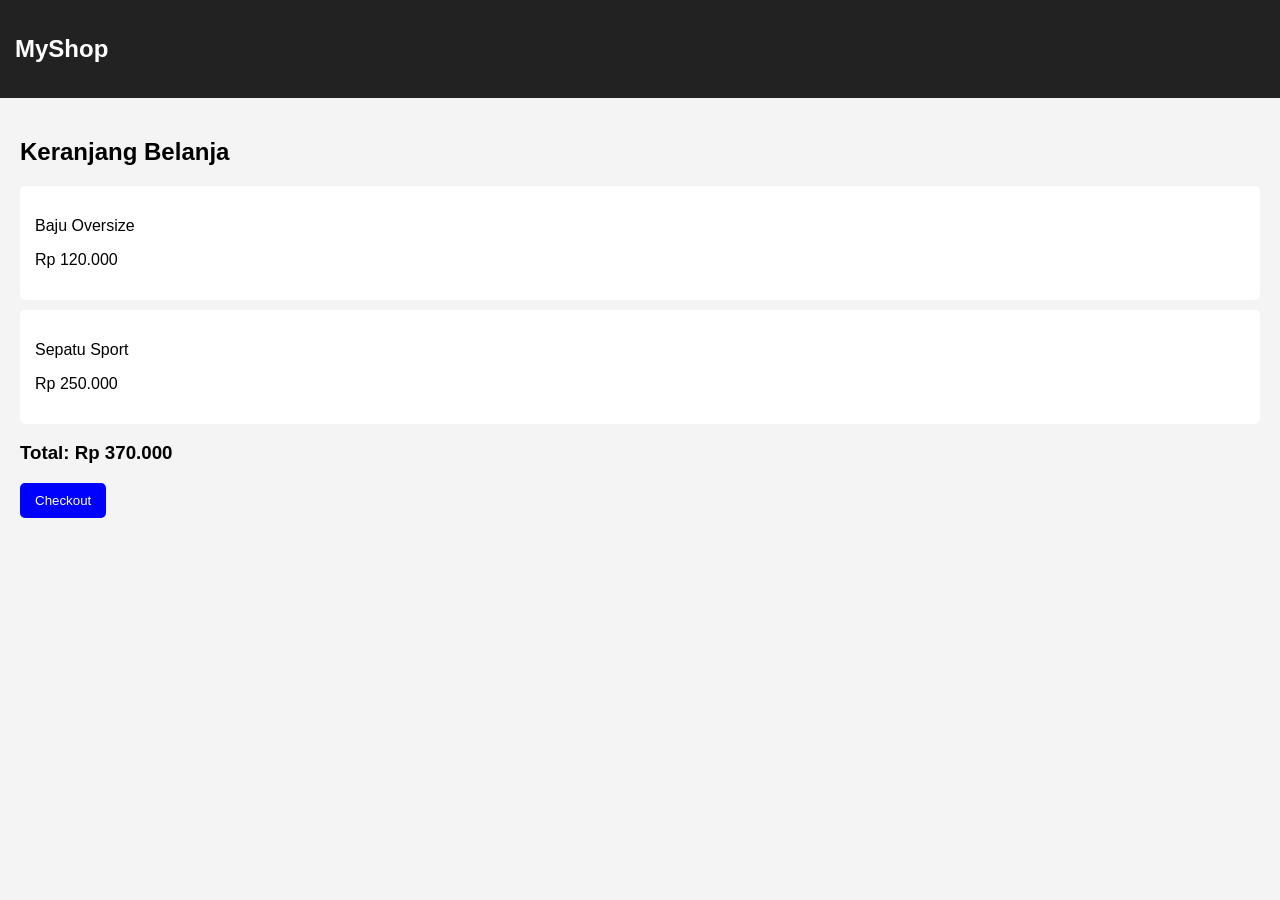
==== cart.html @ c7cf8969 "Menambahkan halaman products cart css dan javascript" ====
<!DOCTYPE html>
<html>
<head>
    <title>Cart</title>
    <link rel="stylesheet" href="css/style.css">
</head>
<body>

    <nav>
        <h1>MyShop</h1>
    </nav>

    <section class="cart">

        <h2>Keranjang Belanja</h2>

        <div class="cart-item">
            <p>Baju Oversize</p>
            <p>Rp 120.000</p>
        </div>

        <div class="cart-item">
            <p>Sepatu Sport</p>
            <p>Rp 250.000</p>
        </div>

        <h3>Total: Rp 370.000</h3>

        <button>Checkout</button>

    </section>

</body>
</html>
---- css/style.css ----
body{
    font-family: Arial;
    margin:0;
    padding:0;
    background:#f4f4f4;
}

nav{
    display:flex;
    justify-content:space-between;
    align-items:center;
    background:#222;
    color:white;
    padding:15px;
}

nav ul{
    display:flex;
    list-style:none;
}

nav ul li{
    margin-left:20px;
}

nav ul li a{
    color:white;
    text-decoration:none;
}

.products{
    display:grid;
    grid-template-columns:repeat(3,1fr);
    gap:20px;
    padding:20px;
}

.card{
    background:white;
    padding:20px;
    border-radius:10px;
    text-align:center;
    box-shadow:0 2px 5px rgba(0,0,0,0.2);
}

button{
    background:blue;
    color:white;
    border:none;
    padding:10px 15px;
    border-radius:5px;
    cursor:pointer;
}

button:hover{
    background:darkblue;
}

.cart{
    padding:20px;
}

.cart-item{
    background:white;
    margin-bottom:10px;
    padding:15px;
    border-radius:5px;
}
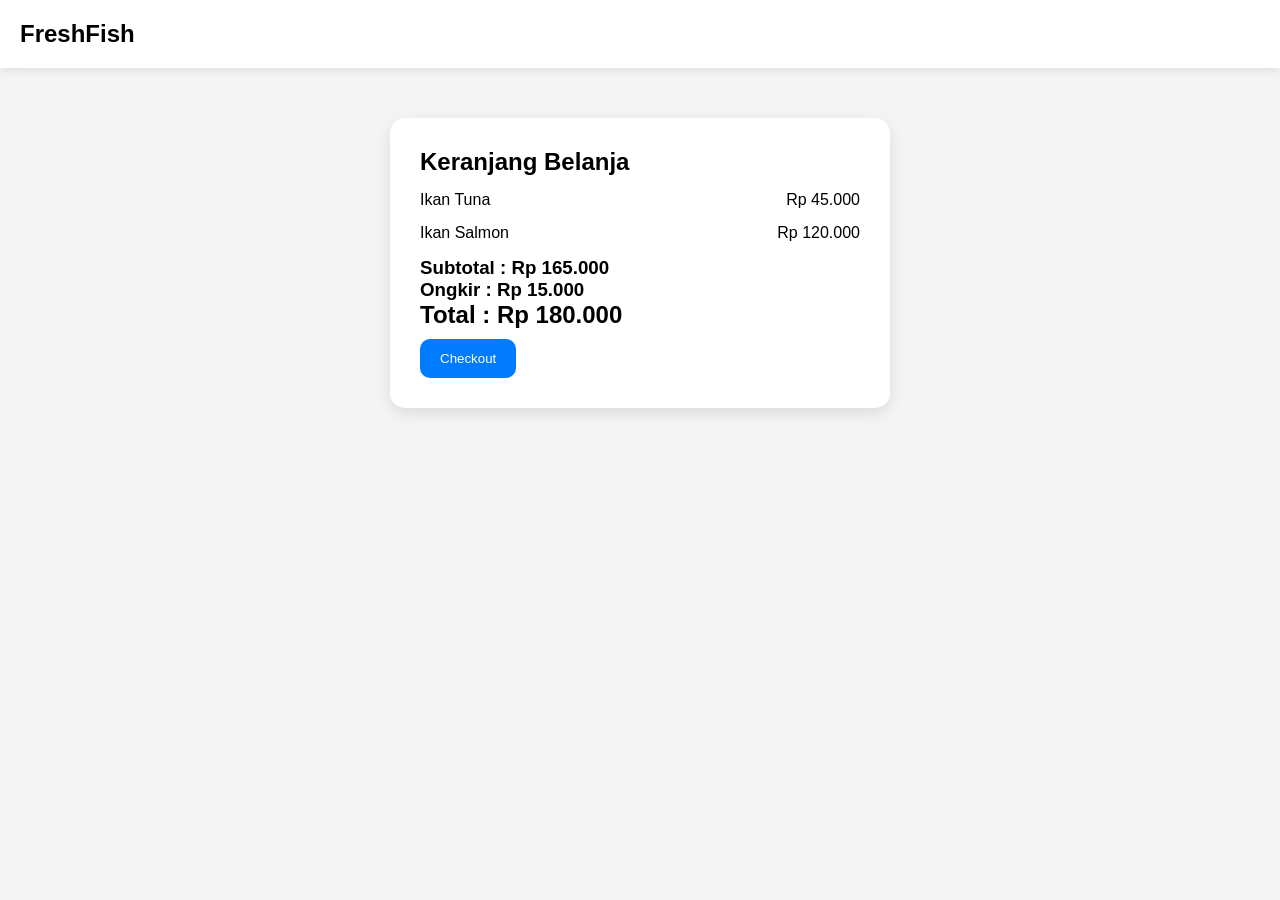
==== commit 85294578: "Membuat struktur awal project FreshFish" ====
--- a/cart.html
+++ b/cart.html
@@ -1,34 +1,40 @@
 <!DOCTYPE html>
-<html>
+<html lang="id">
 <head>
-    <title>Cart</title>
+    <meta charset="UTF-8">
+    <meta name="viewport" content="width=device-width, initial-scale=1.0">
+    <title>Keranjang</title>
     <link rel="stylesheet" href="css/style.css">
 </head>
 <body>
 
-    <nav>
-        <h1>MyShop</h1>
-    </nav>
+<nav>
+    <h1>FreshFish</h1>
+</nav>
 
-    <section class="cart">
+<section class="cart">
 
-        <h2>Keranjang Belanja</h2>
+    <h2>Keranjang Belanja</h2>
 
-        <div class="cart-item">
-            <p>Baju Oversize</p>
-            <p>Rp 120.000</p>
-        </div>
+    <div class="cart-item">
+        <p>Ikan Tuna</p>
+        <p>Rp 45.000</p>
+    </div>
 
-        <div class="cart-item">
-            <p>Sepatu Sport</p>
-            <p>Rp 250.000</p>
-        </div>
+    <div class="cart-item">
+        <p>Ikan Salmon</p>
+        <p>Rp 120.000</p>
+    </div>
 
-        <h3>Total: Rp 370.000</h3>
+    <h3>Subtotal : Rp 165.000</h3>
+    <h3>Ongkir : Rp 15.000</h3>
+    <h2>Total : Rp 180.000</h2>
 
+    <a href="checkout.html">
         <button>Checkout</button>
+    </a>
 
-    </section>
+</section>
 
 </body>
 </html>
--- a/css/style.css
+++ b/css/style.css
@@ -1,7 +1,11 @@
-body{
-    font-family: Arial;
+*{
     margin:0;
     padding:0;
+    box-sizing:border-box;
+    font-family:Arial;
+}
+
+body{
     background:#f4f4f4;
 }
 
@@ -9,9 +13,9 @@
     display:flex;
     justify-content:space-between;
     align-items:center;
-    background:#222;
-    color:white;
-    padding:15px;
+    background:white;
+    padding:20px;
+    box-shadow:0 2px 10px rgba(0,0,0,0.1);
 }
 
 nav ul{
@@ -24,45 +28,123 @@
 }
 
 nav ul li a{
+    text-decoration:none;
+    color:black;
+    font-weight:bold;
+}
+
+.hero{
+    height:400px;
+    background:linear-gradient(to right,#007bff,#0056b3);
     color:white;
-    text-decoration:none;
+    display:flex;
+    justify-content:center;
+    align-items:center;
+    text-align:center;
+    padding:20px;
+}
+
+.hero h2{
+    font-size:50px;
+    margin-bottom:20px;
+}
+
+button{
+    background:#007bff;
+    color:white;
+    border:none;
+    padding:12px 20px;
+    border-radius:10px;
+    cursor:pointer;
+    margin-top:10px;
+}
+
+button:hover{
+    background:#0056b3;
 }
 
 .products{
     display:grid;
     grid-template-columns:repeat(3,1fr);
     gap:20px;
-    padding:20px;
+    padding:40px;
 }
 
 .card{
     background:white;
     padding:20px;
-    border-radius:10px;
+    border-radius:15px;
     text-align:center;
-    box-shadow:0 2px 5px rgba(0,0,0,0.2);
+    box-shadow:0 5px 15px rgba(0,0,0,0.1);
 }
 
-button{
-    background:blue;
-    color:white;
-    border:none;
-    padding:10px 15px;
-    border-radius:5px;
-    cursor:pointer;
+.card img{
+    width:100%;
+    height:200px;
+    object-fit:cover;
+    border-radius:10px;
 }
 
-button:hover{
-    background:darkblue;
+.card input{
+    width:100%;
+    padding:10px;
+    margin-top:10px;
 }
 
-.cart{
-    padding:20px;
+.cart,
+.checkout,
+.form-box,
+.success{
+    width:90%;
+    max-width:500px;
+    background:white;
+    margin:50px auto;
+    padding:30px;
+    border-radius:15px;
+    box-shadow:0 5px 15px rgba(0,0,0,0.1);
 }
 
 .cart-item{
-    background:white;
-    margin-bottom:10px;
-    padding:15px;
-    border-radius:5px;
+    display:flex;
+    justify-content:space-between;
+    margin:15px 0;
+}
+
+input,
+select{
+    width:100%;
+    padding:12px;
+    margin:10px 0;
+}
+
+.summary{
+    margin-top:20px;
+}
+
+footer{
+    background:#222;
+    color:white;
+    text-align:center;
+    padding:20px;
+    margin-top:50px;
+}
+
+.success{
+    text-align:center;
+}
+
+@media(max-width:768px){
+
+.products{
+    grid-template-columns:1fr;
+}
+
+nav{
+    flex-direction:column;
+}
+
+nav ul{
+    margin-top:15px;
+}
+
 }
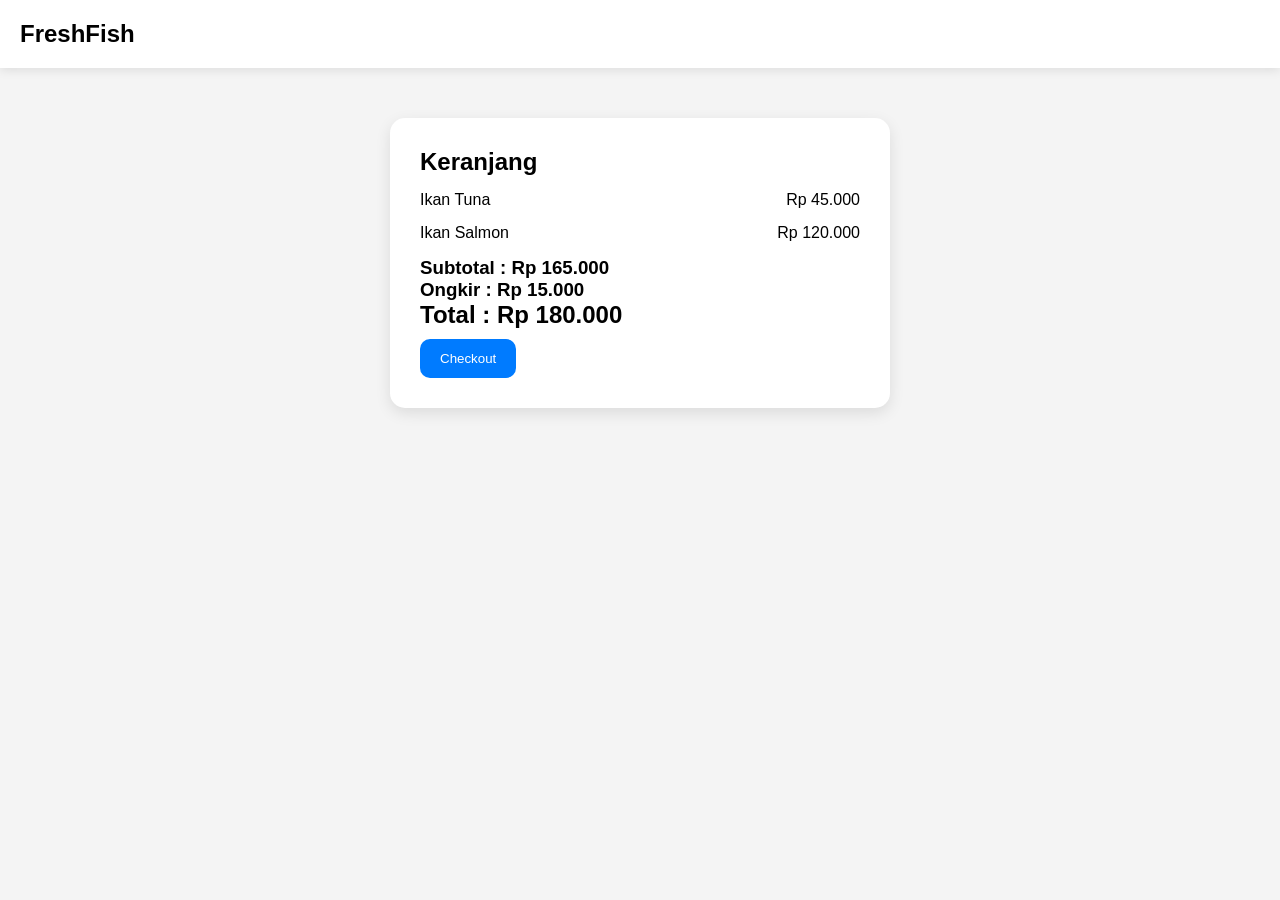
==== commit fb26fd83: "Menambahkan cart dan checkout" ====
--- a/cart.html
+++ b/cart.html
@@ -14,7 +14,7 @@
 
 <section class="cart">
 
-    <h2>Keranjang Belanja</h2>
+    <h2>Keranjang</h2>
 
     <div class="cart-item">
         <p>Ikan Tuna</p>
--- a/css/style.css
+++ b/css/style.css
@@ -147,4 +147,14 @@
     margin-top:15px;
 }
 
+.hero{
+   height:300px;
+   background:blue;
+}
+
+.card{
+   background:white;
+   padding:20px;
+}
+
 }
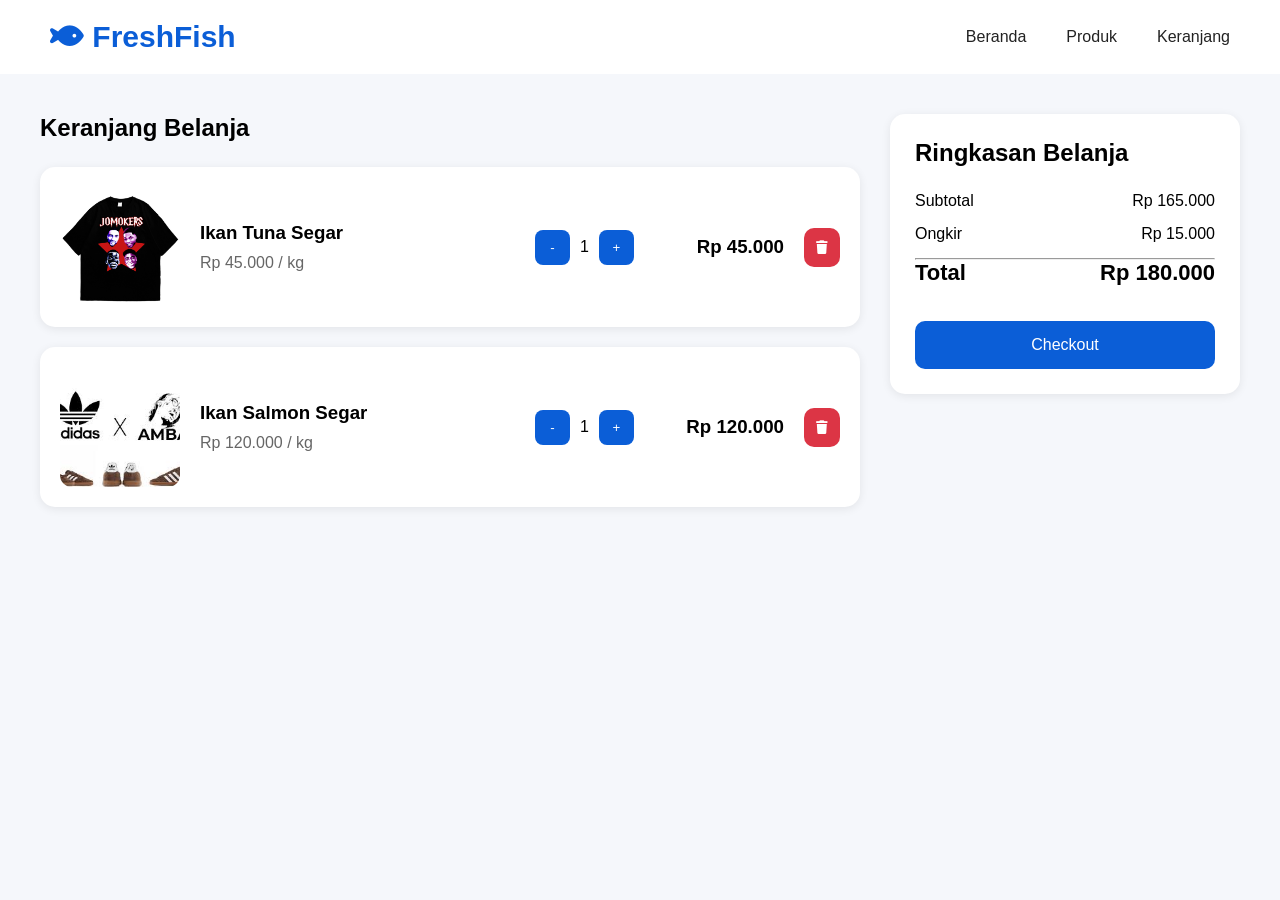
==== commit 5aafdf8c: "Menambahkan halaman keranjang belanja" ====
--- a/cart.html
+++ b/cart.html
@@ -3,36 +3,143 @@
 <head>
     <meta charset="UTF-8">
     <meta name="viewport" content="width=device-width, initial-scale=1.0">
-    <title>Keranjang</title>
+    <title>Keranjang Belanja - FreshFish</title>
+
     <link rel="stylesheet" href="css/style.css">
+
+    <link rel="stylesheet"
+    href="https://cdnjs.cloudflare.com/ajax/libs/font-awesome/6.5.1/css/all.min.css">
 </head>
+
 <body>
 
-<nav>
-    <h1>FreshFish</h1>
+<nav class="navbar">
+
+    <div class="logo">
+        <i class="fas fa-fish"></i>
+        FreshFish
+    </div>
+
+    <ul class="menu">
+        <li><a href="index.html">Beranda</a></li>
+        <li><a href="products.html">Produk</a></li>
+        <li><a href="cart.html">Keranjang</a></li>
+    </ul>
+
 </nav>
 
-<section class="cart">
+<section class="cart-page">
 
-    <h2>Keranjang</h2>
+    <!-- DAFTAR PRODUK -->
 
-    <div class="cart-item">
-        <p>Ikan Tuna</p>
-        <p>Rp 45.000</p>
+    <div class="cart-items">
+
+        <h2>Keranjang Belanja</h2>
+
+        <!-- ITEM 1 -->
+
+        <div class="cart-card">
+
+            <img src="images/tuna.jpg" alt="">
+
+            <div class="cart-info">
+
+                <h3>Ikan Tuna Segar</h3>
+
+                <p>Rp 45.000 / kg</p>
+
+            </div>
+
+            <div class="quantity-box">
+
+                <button>-</button>
+
+                <span>1</span>
+
+                <button>+</button>
+
+            </div>
+
+            <h3 class="subtotal">
+                Rp 45.000
+            </h3>
+
+            <button class="delete-btn">
+                <i class="fas fa-trash"></i>
+            </button>
+
+        </div>
+
+        <!-- ITEM 2 -->
+
+        <div class="cart-card">
+
+            <img src="images/salmon.jpg" alt="">
+
+            <div class="cart-info">
+
+                <h3>Ikan Salmon Segar</h3>
+
+                <p>Rp 120.000 / kg</p>
+
+            </div>
+
+            <div class="quantity-box">
+
+                <button>-</button>
+
+                <span>1</span>
+
+                <button>+</button>
+
+            </div>
+
+            <h3 class="subtotal">
+                Rp 120.000
+            </h3>
+
+            <button class="delete-btn">
+                <i class="fas fa-trash"></i>
+            </button>
+
+        </div>
+
     </div>
 
-    <div class="cart-item">
-        <p>Ikan Salmon</p>
-        <p>Rp 120.000</p>
+    <!-- RINGKASAN -->
+
+    <div class="summary-card">
+
+        <h2>Ringkasan Belanja</h2>
+
+        <div class="summary-row">
+            <span>Subtotal</span>
+            <span>Rp 165.000</span>
+        </div>
+
+        <div class="summary-row">
+            <span>Ongkir</span>
+            <span>Rp 15.000</span>
+        </div>
+
+        <hr>
+
+        <div class="summary-row total">
+            <span>Total</span>
+            <span>Rp 180.000</span>
+        </div>
+
+        <a href="checkout.html">
+
+            <button class="checkout-btn">
+
+                Checkout
+
+            </button>
+
+        </a>
+
     </div>
-
-    <h3>Subtotal : Rp 165.000</h3>
-    <h3>Ongkir : Rp 15.000</h3>
-    <h2>Total : Rp 180.000</h2>
-
-    <a href="checkout.html">
-        <button>Checkout</button>
-    </a>
 
 </section>
 
--- a/css/style.css
+++ b/css/style.css
@@ -1,160 +1,474 @@
 *{
-    margin:0;
-    padding:0;
-    box-sizing:border-box;
-    font-family:Arial;
+margin:0;
+padding:0;
+box-sizing:border-box;
+font-family:'Segoe UI',sans-serif;
 }
 
 body{
-    background:#f4f4f4;
-}
-
-nav{
-    display:flex;
-    justify-content:space-between;
-    align-items:center;
-    background:white;
-    padding:20px;
-    box-shadow:0 2px 10px rgba(0,0,0,0.1);
-}
-
-nav ul{
-    display:flex;
-    list-style:none;
-}
-
-nav ul li{
-    margin-left:20px;
-}
-
-nav ul li a{
-    text-decoration:none;
-    color:black;
-    font-weight:bold;
+background:#f5f7fb;
+}
+
+.navbar{
+background:white;
+padding:20px 50px;
+display:flex;
+justify-content:space-between;
+align-items:center;
+box-shadow:0 2px 10px rgba(0,0,0,.08);
+}
+
+.logo{
+font-size:30px;
+font-weight:bold;
+color:#0b5ed7;
+}
+
+.menu{
+display:flex;
+gap:40px;
+list-style:none;
+}
+
+.menu a{
+text-decoration:none;
+color:#222;
+font-weight:500;
+}
+
+.right-nav{
+display:flex;
+align-items:center;
+gap:15px;
+}
+
+.right-nav input{
+padding:12px;
+width:220px;
+border:1px solid #ddd;
+border-radius:10px;
+}
+
+.btn-login{
+padding:12px 18px;
+border:1px solid #ddd;
+border-radius:10px;
+text-decoration:none;
+color:black;
+}
+
+.btn-daftar{
+padding:12px 18px;
+background:#0b5ed7;
+color:white;
+border-radius:10px;
+text-decoration:none;
 }
 
 .hero{
-    height:400px;
-    background:linear-gradient(to right,#007bff,#0056b3);
-    color:white;
-    display:flex;
-    justify-content:center;
-    align-items:center;
-    text-align:center;
-    padding:20px;
-}
-
-.hero h2{
-    font-size:50px;
-    margin-bottom:20px;
-}
-
-button{
-    background:#007bff;
-    color:white;
-    border:none;
-    padding:12px 20px;
-    border-radius:10px;
-    cursor:pointer;
-    margin-top:10px;
-}
-
-button:hover{
-    background:#0056b3;
-}
-
-.products{
-    display:grid;
-    grid-template-columns:repeat(3,1fr);
-    gap:20px;
-    padding:40px;
-}
-
-.card{
-    background:white;
-    padding:20px;
-    border-radius:15px;
-    text-align:center;
-    box-shadow:0 5px 15px rgba(0,0,0,0.1);
-}
-
-.card img{
-    width:100%;
-    height:200px;
-    object-fit:cover;
-    border-radius:10px;
-}
-
-.card input{
-    width:100%;
-    padding:10px;
-    margin-top:10px;
-}
-
-.cart,
-.checkout,
-.form-box,
-.success{
-    width:90%;
-    max-width:500px;
-    background:white;
-    margin:50px auto;
-    padding:30px;
-    border-radius:15px;
-    box-shadow:0 5px 15px rgba(0,0,0,0.1);
-}
-
-.cart-item{
-    display:flex;
-    justify-content:space-between;
-    margin:15px 0;
-}
-
-input,
-select{
-    width:100%;
-    padding:12px;
-    margin:10px 0;
-}
-
-.summary{
-    margin-top:20px;
+display:flex;
+align-items:center;
+justify-content:space-between;
+padding:80px;
+}
+
+.hero-text{
+max-width:500px;
+}
+
+.hero h1{
+font-size:72px;
+font-weight:800;
+line-height:1.1;
+}
+
+.hero p{
+margin:30px 0;
+font-size:24px;
+line-height:1.5;
+}
+
+.hero button{
+background:#0b5ed7;
+color:white;
+border:none;
+padding:18px 35px;
+border-radius:15px;
+font-size:18px;
+cursor:pointer;
+}
+
+.hero-image img{
+width:550px;
+}
+
+.benefit{
+background:white;
+margin:0 50px;
+padding:30px;
+display:grid;
+grid-template-columns:repeat(4,1fr);
+border-radius:20px;
+box-shadow:0 5px 20px rgba(0,0,0,.08);
+}
+
+.benefit-item{
+display:flex;
+align-items:center;
+gap:15px;
+}
+
+.benefit-item i{
+font-size:28px;
+color:#0b5ed7;
+}
+
+.kategori,
+.produk{
+padding:60px 50px;
+}
+
+.section-title{
+display:flex;
+justify-content:space-between;
+margin-bottom:30px;
+}
+
+.section-title a{
+text-decoration:none;
+color:#0b5ed7;
+}
+
+.kategori-grid{
+display:grid;
+grid-template-columns:repeat(5,1fr);
+gap:20px;
+}
+
+.kategori-card{
+background:white;
+padding:15px;
+border-radius:15px;
+text-align:center;
+box-shadow:0 2px 10px rgba(0,0,0,.08);
+}
+
+.kategori-card img{
+width:100%;
+height:100px;
+object-fit:contain;
+}
+
+.produk-grid{
+display:grid;
+grid-template-columns:repeat(4,1fr);
+gap:25px;
+}
+
+.produk-card{
+background:white;
+padding:15px;
+border-radius:15px;
+box-shadow:0 2px 10px rgba(0,0,0,.08);
+}
+
+.produk-card img{
+width:100%;
+height:220px;
+object-fit:cover;
+border-radius:12px;
+}
+
+.produk-card h3{
+margin:15px 0;
+}
+
+.produk-card p{
+font-size:24px;
+font-weight:bold;
+}
+
+.produk-card button{
+width:100%;
+margin-top:15px;
+padding:12px;
+background:white;
+border:2px solid #0b5ed7;
+color:#0b5ed7;
+border-radius:10px;
+cursor:pointer;
 }
 
 footer{
-    background:#222;
-    color:white;
-    text-align:center;
-    padding:20px;
-    margin-top:50px;
-}
-
-.success{
-    text-align:center;
-}
-
-@media(max-width:768px){
-
-.products{
-    grid-template-columns:1fr;
-}
-
-nav{
-    flex-direction:column;
-}
-
-nav ul{
-    margin-top:15px;
-}
-
-.hero{
-   height:300px;
-   background:blue;
-}
-
-.card{
-   background:white;
-   padding:20px;
-}
-
+background:linear-gradient(90deg,#0048d9,#0d6efd);
+color:white;
+padding:50px;
+margin-top:50px;
+}
+
+.footer-grid{
+display:grid;
+grid-template-columns:repeat(4,1fr);
+gap:40px;
+}
+
+/* PRODUCT PAGE */
+
+.products-page{
+display:flex;
+min-height:100vh;
+background:#f5f7fb;
+}
+
+.sidebar{
+width:250px;
+background:white;
+padding:30px;
+border-right:1px solid #ddd;
+}
+
+.sidebar h3{
+margin-bottom:25px;
+}
+
+.sidebar ul{
+list-style:none;
+}
+
+.sidebar li{
+padding:15px;
+margin-bottom:10px;
+border-radius:10px;
+cursor:pointer;
+transition:0.3s;
+}
+
+.sidebar li:hover{
+background:#eef4ff;
+}
+
+.sidebar .active{
+background:#eef4ff;
+font-weight:bold;
+color:#0b5ed7;
+}
+
+.product-content{
+flex:1;
+padding:40px;
+}
+
+.product-header{
+display:flex;
+justify-content:space-between;
+align-items:center;
+margin-bottom:30px;
+}
+
+.product-header h1{
+font-size:42px;
+}
+
+.sort-box{
+display:flex;
+align-items:center;
+gap:10px;
+}
+
+.sort-box select{
+padding:10px;
+border:1px solid #ddd;
+border-radius:10px;
+}
+
+.product-grid{
+display:grid;
+grid-template-columns:repeat(3,1fr);
+gap:25px;
+}
+
+.product-card{
+background:white;
+padding:15px;
+border-radius:15px;
+box-shadow:0 2px 10px rgba(0,0,0,.08);
+transition:0.3s;
+}
+
+.product-card:hover{
+transform:translateY(-5px);
+}
+
+.product-card img{
+width:100%;
+height:220px;
+object-fit:cover;
+border-radius:12px;
+}
+
+.product-card h3{
+margin:15px 0 10px;
+}
+
+.product-card p{
+font-size:28px;
+font-weight:bold;
+margin-bottom:15px;
+}
+
+.product-card button{
+width:100%;
+padding:12px;
+border:2px solid #0b5ed7;
+background:white;
+color:#0b5ed7;
+border-radius:10px;
+cursor:pointer;
+font-weight:bold;
+}
+
+.product-card button:hover{
+background:#0b5ed7;
+color:white;
+}
+
+.pagination{
+display:flex;
+justify-content:center;
+gap:10px;
+margin-top:40px;
+}
+
+.pagination button{
+width:45px;
+height:45px;
+border:none;
+border-radius:10px;
+background:white;
+cursor:pointer;
+box-shadow:0 2px 10px rgba(0,0,0,.08);
+}
+
+.pagination .active{
+background:#0b5ed7;
+color:white;
+}
+
+/* CART PAGE */
+
+.cart-page{
+display:flex;
+gap:30px;
+padding:40px;
+background:#f5f7fb;
+align-items:flex-start;
+}
+
+.cart-items{
+flex:2;
+}
+
+.cart-items h2{
+margin-bottom:25px;
+}
+
+.cart-card{
+background:white;
+padding:20px;
+border-radius:15px;
+display:flex;
+align-items:center;
+gap:20px;
+margin-bottom:20px;
+box-shadow:0 2px 10px rgba(0,0,0,.08);
+}
+
+.cart-card img{
+width:120px;
+height:120px;
+object-fit:cover;
+border-radius:12px;
+}
+
+.cart-info{
+flex:1;
+}
+
+.cart-info h3{
+margin-bottom:10px;
+}
+
+.cart-info p{
+color:#666;
+}
+
+.quantity-box{
+display:flex;
+align-items:center;
+gap:10px;
+}
+
+.quantity-box button{
+width:35px;
+height:35px;
+border:none;
+background:#0b5ed7;
+color:white;
+border-radius:8px;
+cursor:pointer;
+}
+
+.subtotal{
+min-width:130px;
+text-align:right;
+}
+
+.delete-btn{
+background:#dc3545;
+color:white;
+border:none;
+padding:12px;
+border-radius:10px;
+cursor:pointer;
+}
+
+.summary-card{
+width:350px;
+background:white;
+padding:25px;
+border-radius:15px;
+box-shadow:0 2px 10px rgba(0,0,0,.08);
+position:sticky;
+top:30px;
+}
+
+.summary-card h2{
+margin-bottom:25px;
+}
+
+.summary-row{
+display:flex;
+justify-content:space-between;
+margin-bottom:15px;
+}
+
+.total{
+font-size:22px;
+font-weight:bold;
+}
+
+.checkout-btn{
+width:100%;
+padding:15px;
+background:#0b5ed7;
+color:white;
+border:none;
+border-radius:10px;
+font-size:16px;
+margin-top:20px;
+cursor:pointer;
+}
+
+.checkout-btn:hover{
+background:#0849a6;
 }
